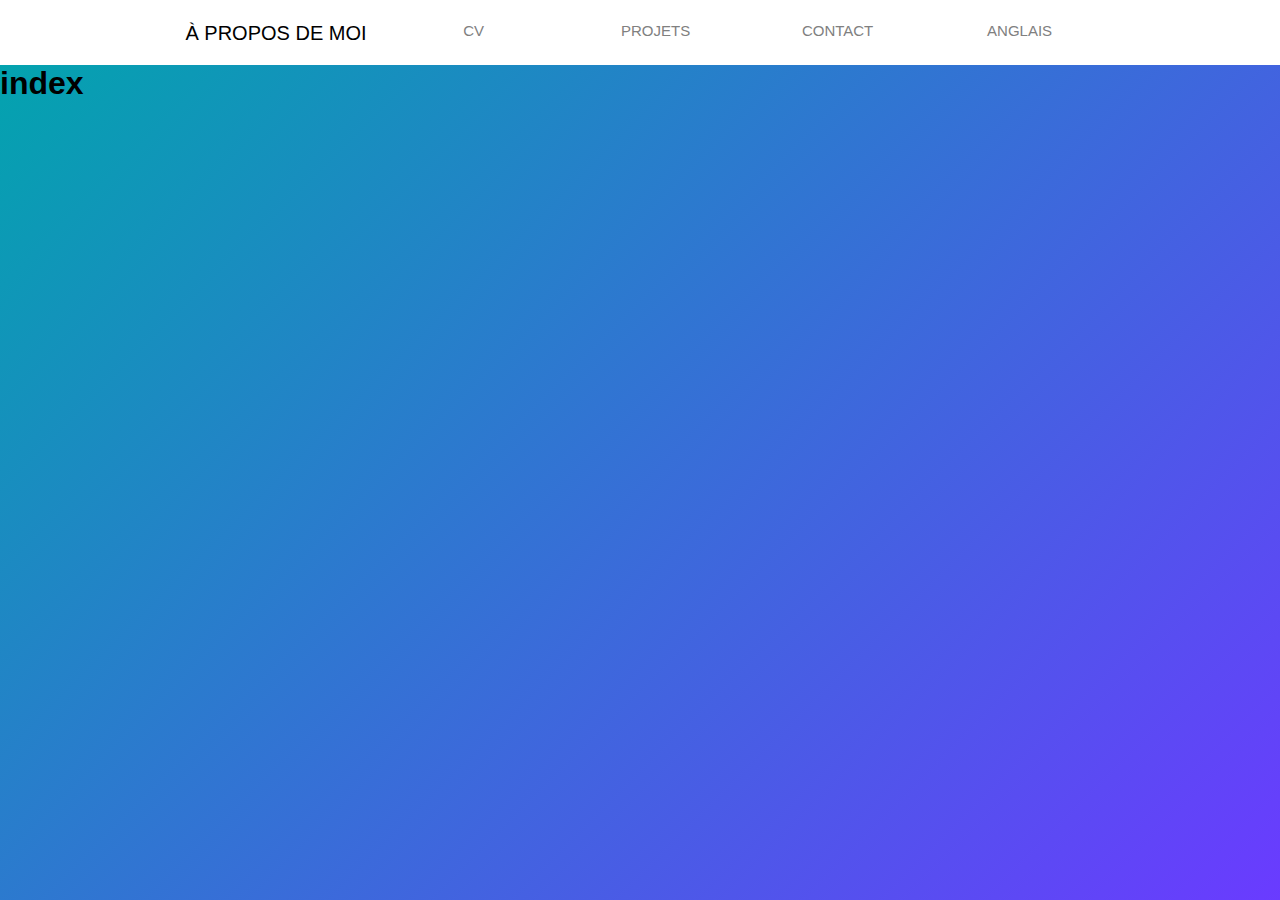
==== index.html @ 259256ec "background+base" ====
<!DOCTYPE html>
<html class="no-js" lang="en">
<head>

    <!--- basic page needs
    ================================================== -->
    <meta charset="utf-8">
    <title>FESSELIER Wilhem</title>
    <meta name="description" content="">
    <meta name="author" content="Wilhem FESSELIER">

    <!-- mobile specific metas
    ================================================== -->
    <meta name="viewport" content="width=device-width, initial-scale=1, maximum-scale=1">

    <!-- CSS
    ================================================== -->
    <link rel="stylesheet" href="css/main.css">

</head>

<body>

    <header>
        <nav>
            <ul class="menu">
                <li>
                <a href="index.html" class="actif">à propos de moi</a>
                </li>
                <li>
                <a href="cv.html">cv</a>
                </li>
                <li>
                <a href="projets.html">projets</a>
                </li>
                <li>
                <a href="contact.html">contact</a>
                </li>
                <li>
                <a href="#">anglais</a>
                </li>
            </ul>
        </nav>
    </header>

    <h1>index</h1>

    <!-- featured 
    ================================================== -->

    <section>
        
    </section>

    <!-- s-content
    ================================================== -->
    <section>

    </section> <!-- end s-featured -->

</body>

</html>
---- css/main.css ----
nav{
    text-align: center;
}

.menu{
    display: flex;
    padding:0;
    background-color: rgb(255, 255, 255);
    justify-content: center;
    height: 65px;
}

.menu li{
    list-style-type: none;
}

.menu a {
    display:block;
    min-width: 150px;
    
    text-transform: uppercase;
    margin: 1rem;
    padding: 0.4rem 0;
    text-align: center;
    background-color: rgb(255, 255, 255);
    color: rgb(128, 128, 128);
    text-decoration: none;
    border: none;
    font-size: 15px;

    transition: all 0.5s ;
}

/* rgb(106,59,255), rgb(61,150,215) */

.menu a.actif {    
    background-color: rgb(255, 255, 255) ; 
    color: #000000 ;
    font-size: 20px;
}

.menu a:hover {
    background-color: rgb(255, 255, 255);
    color: #444444;
    font-size: 20px;
}

*{
    margin: 0;
    padding: 0;
    list-style-type: none;
    box-sizing: border-box;
}

body{
    font-family: 'Helvetica Neue', sans-serif;
    background: rgb(61,150,215);
    width: 100%;
    height: 100vh;
    background: linear-gradient(-45deg, rgb(106,59,255), rgb(0, 166, 172));
}
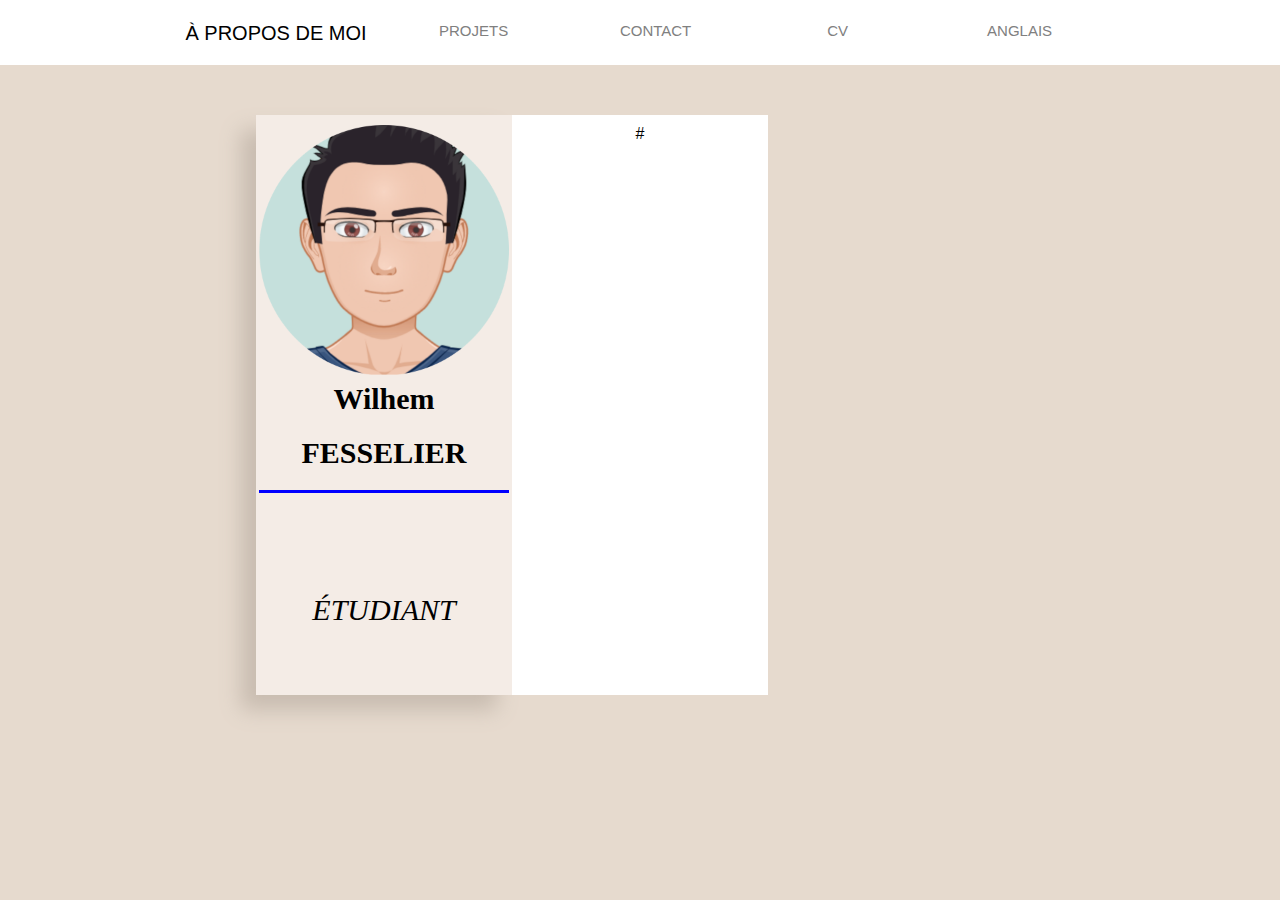
==== commit 59f7df63: "first page half finished" ====
--- a/index.html
+++ b/index.html
@@ -28,13 +28,14 @@
                 <a href="index.html" class="actif">à propos de moi</a>
                 </li>
                 <li>
-                <a href="cv.html">cv</a>
-                </li>
-                <li>
                 <a href="projets.html">projets</a>
                 </li>
                 <li>
                 <a href="contact.html">contact</a>
+                </li>
+                <li>
+                <a href="other/CV_Wilhem_Fesselier.pdf" 
+                download="CV_Wilhem_Fesselier.pdf">cv</a>
                 </li>
                 <li>
                 <a href="#">anglais</a>
@@ -43,7 +44,23 @@
         </nav>
     </header>
 
-    <h1>index</h1>
+    <div class="conteneur">
+        <div class="boite boiteGauche">
+            <div>
+                <img src="other/avatar2.png" width="250px" height="250px">
+                <p class="text">Wilhem</p>
+                <p class="text">FESSELIER</p>
+                <p class="sep"></p>
+                <p class="etu">étudiant</p>
+            </div>
+            
+        </div>
+        <div class="boite boiteDroite">
+            <p>
+                #
+            </p>
+        </div>
+    </div>
 
     <!-- featured 
     ================================================== -->
--- a/css/main.css
+++ b/css/main.css
@@ -54,8 +54,60 @@
 
 body{
     font-family: 'Helvetica Neue', sans-serif;
-    background: rgb(61,150,215);
     width: 100%;
     height: 100vh;
-    background: linear-gradient(-45deg, rgb(106,59,255), rgb(0, 166, 172));
+    background: rgb(230,218,206);
+}
+
+.conteneur {
+    width: 60%;
+    height: 70%;
+    margin: 0;
+    padding-top: 50px;
+    padding-left: 20%;
+}
+
+.boite {
+    width: 50%;
+    height: 100%;
+    margin: 0;
+    display: flex;
+    justify-content: center;
+    font-family: 'Helvetica Neue', sans-serif;
+}
+
+.boiteGauche {
+    float: left;
+    background-color: rgb(244,236,230);
+    box-shadow: -15px 15px 20px rgb(200,188,176);
+    font-size: 30px;
+    text-align: center;
+    padding-top: 10px;
+}
+
+.boiteDroite {
+    float: right;
+    background-color: white;
+    color: black;
+    padding-top: 10px;
+}
+
+.text{
+    font-size: 30px;
+    font-weight: bold;
+    font-family: 'Times New Roman', Times, serif;
+    padding-bottom: 20px;
+}
+
+.sep{
+    width: 100%;
+    height: 3px;
+    background: blue;
+}
+
+.etu{
+    padding-top: 40%;
+    text-transform: uppercase;
+    font-family: 'Times New Roman', Times, serif;
+    font-style: italic;
 }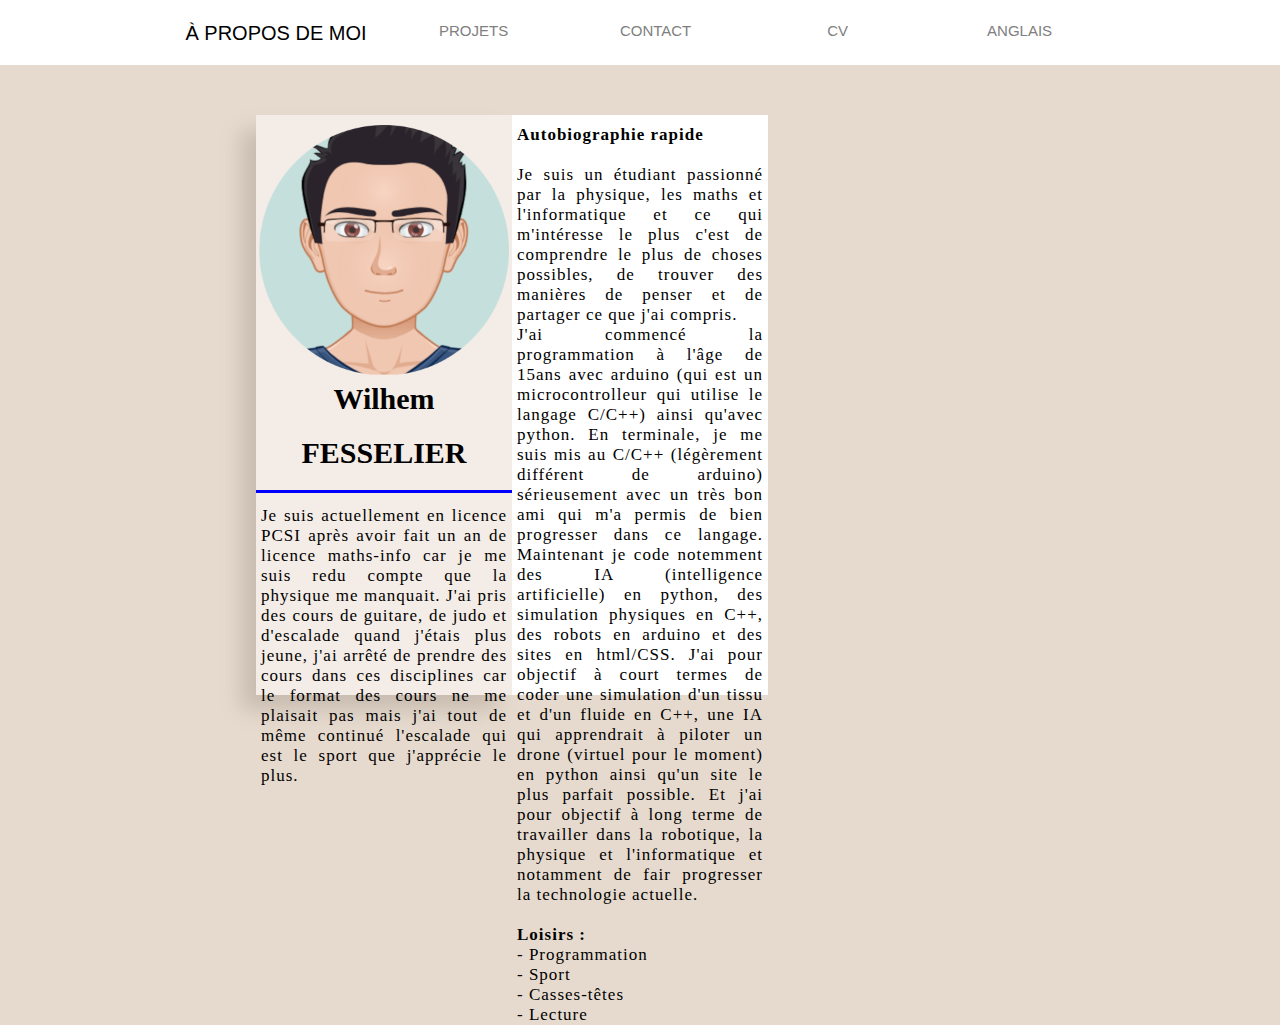
==== commit a90cdecf: "almost there" ====
--- a/index.html
+++ b/index.html
@@ -51,30 +51,35 @@
                 <p class="text">Wilhem</p>
                 <p class="text">FESSELIER</p>
                 <p class="sep"></p>
-                <p class="etu">étudiant</p>
+                <p class="resume">
+                    Je suis actuellement en licence PCSI après avoir fait un an de licence maths-info car je me suis redu compte que la physique me manquait.
+J'ai pris des cours de guitare, de judo et d'escalade quand j'étais plus jeune, j'ai arrêté de prendre des cours dans ces disciplines car le format des cours ne me plaisait pas
+mais j'ai tout de même continué l'escalade qui est le sport que j'apprécie le plus.
+                </p>
             </div>
             
         </div>
         <div class="boite boiteDroite">
             <p>
-                #
+                <b>Autobiographie rapide</b> <br> <br>
+                Je suis un étudiant passionné par la physique, les maths et l'informatique et ce qui m'intéresse le plus c'est de comprendre le plus de choses possibles, de trouver des manières de penser et de partager ce que j'ai compris. <br>
+J'ai commencé la programmation à l'âge de 15ans avec arduino (qui est un microcontrolleur qui utilise le langage C/C++)
+ainsi qu'avec python.
+En terminale, je me suis mis au C/C++ (légèrement différent de arduino) sérieusement avec un très bon ami qui m'a permis de bien progresser dans ce langage.
+Maintenant je code notemment des IA (intelligence artificielle) en python, des simulation physiques en C++, des robots en arduino et des sites en html/CSS.
+J'ai pour objectif à court termes de coder une simulation d'un tissu et d'un fluide en C++, une IA qui apprendrait à piloter un drone (virtuel pour le moment) en python ainsi qu'un site le plus parfait possible.
+Et j'ai pour objectif à long terme de travailler dans la robotique, la physique et l'informatique et notamment de fair progresser la technologie actuelle.
+<br>
+<br>
+<b>Loisirs : </b> <br>
+- Programmation <br>
+- Sport <br>
+- Casses-têtes <br>
+- Lecture
             </p>
         </div>
     </div>
 
-    <!-- featured 
-    ================================================== -->
-
-    <section>
-        
-    </section>
-
-    <!-- s-content
-    ================================================== -->
-    <section>
-
-    </section> <!-- end s-featured -->
-
 </body>
 
 </html>--- a/css/main.css
+++ b/css/main.css
@@ -90,6 +90,12 @@
     background-color: white;
     color: black;
     padding-top: 10px;
+    letter-spacing: 1px;
+    font-size: 17px;
+    font-family: 'Times New Roman', Times, serif;
+    text-align: justify;
+    padding-left: 5px;
+    padding-right: 5px;
 }
 
 .text{
@@ -105,9 +111,13 @@
     background: blue;
 }
 
-.etu{
-    padding-top: 40%;
-    text-transform: uppercase;
+
+.resume{
+    padding-top: 5%;
+    text-align: justify;
+    font-size: 17px;
+    letter-spacing: 1px;
     font-family: 'Times New Roman', Times, serif;
-    font-style: italic;
+    padding-left: 5px;
+    padding-right: 5px;
 }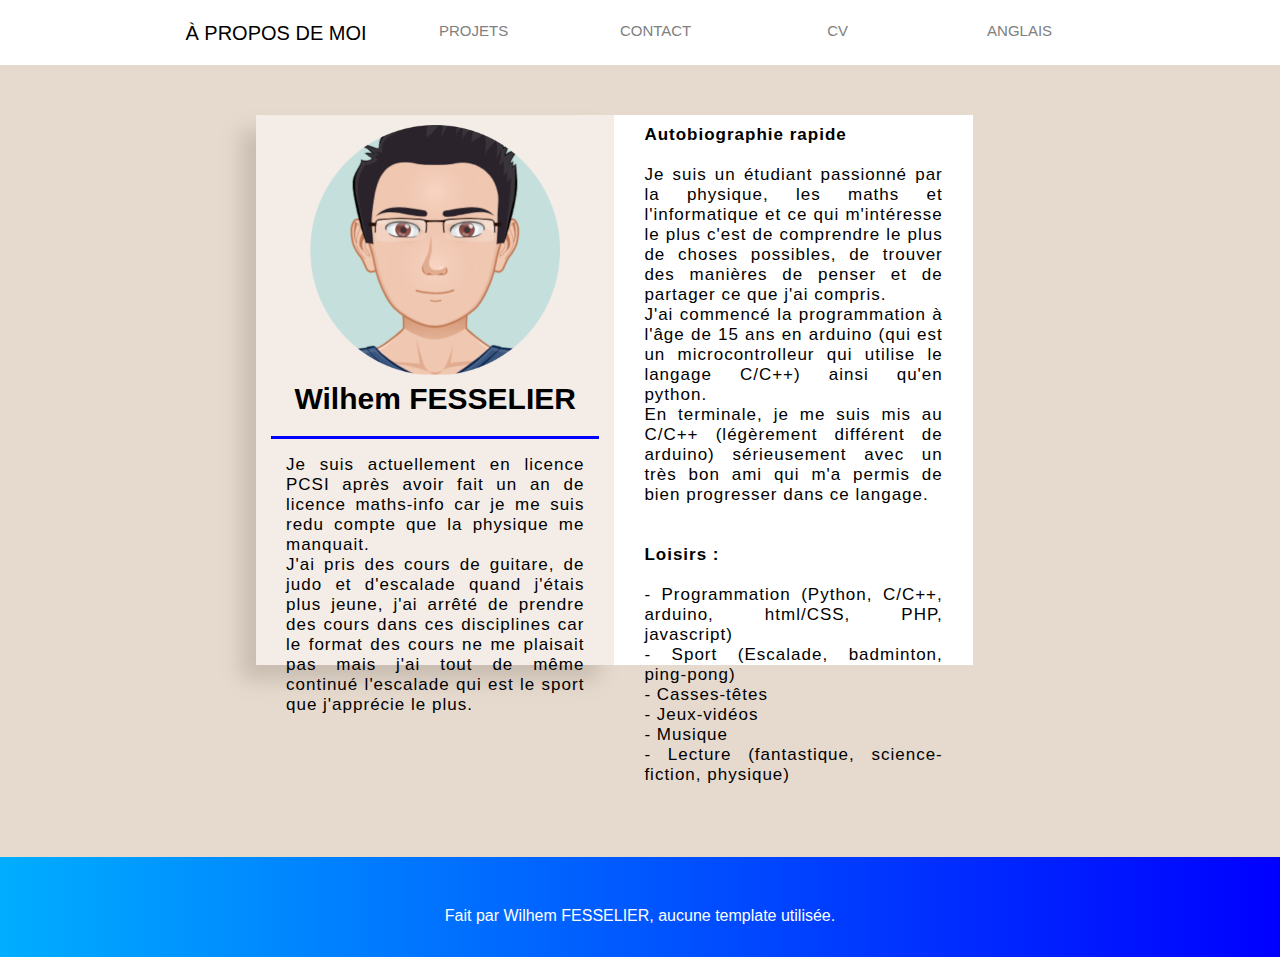
==== commit 453dda2a: "projets" ====
--- a/index.html
+++ b/index.html
@@ -38,7 +38,7 @@
                 download="CV_Wilhem_Fesselier.pdf">cv</a>
                 </li>
                 <li>
-                <a href="#">anglais</a>
+                <a href="indexAnglais.html">anglais</a>
                 </li>
             </ul>
         </nav>
@@ -48,36 +48,42 @@
         <div class="boite boiteGauche">
             <div>
                 <img src="other/avatar2.png" width="250px" height="250px">
-                <p class="text">Wilhem</p>
-                <p class="text">FESSELIER</p>
+                <p class="text">Wilhem FESSELIER</p>
                 <p class="sep"></p>
                 <p class="resume">
-                    Je suis actuellement en licence PCSI après avoir fait un an de licence maths-info car je me suis redu compte que la physique me manquait.
-J'ai pris des cours de guitare, de judo et d'escalade quand j'étais plus jeune, j'ai arrêté de prendre des cours dans ces disciplines car le format des cours ne me plaisait pas
-mais j'ai tout de même continué l'escalade qui est le sport que j'apprécie le plus.
+                    Je suis actuellement en licence PCSI après avoir fait un an de licence maths-info car je me suis redu compte que la physique me manquait. <br>
+                    J'ai pris des cours de guitare, de judo et d'escalade quand j'étais plus jeune, j'ai arrêté de prendre des cours dans ces disciplines car le format des cours ne me plaisait pas
+                    mais j'ai tout de même continué l'escalade qui est le sport que j'apprécie le plus.
                 </p>
             </div>
             
         </div>
-        <div class="boite boiteDroite">
+        <div class="boite boiteMiddle">
             <p>
                 <b>Autobiographie rapide</b> <br> <br>
                 Je suis un étudiant passionné par la physique, les maths et l'informatique et ce qui m'intéresse le plus c'est de comprendre le plus de choses possibles, de trouver des manières de penser et de partager ce que j'ai compris. <br>
-J'ai commencé la programmation à l'âge de 15ans avec arduino (qui est un microcontrolleur qui utilise le langage C/C++)
-ainsi qu'avec python.
-En terminale, je me suis mis au C/C++ (légèrement différent de arduino) sérieusement avec un très bon ami qui m'a permis de bien progresser dans ce langage.
-Maintenant je code notemment des IA (intelligence artificielle) en python, des simulation physiques en C++, des robots en arduino et des sites en html/CSS.
-J'ai pour objectif à court termes de coder une simulation d'un tissu et d'un fluide en C++, une IA qui apprendrait à piloter un drone (virtuel pour le moment) en python ainsi qu'un site le plus parfait possible.
-Et j'ai pour objectif à long terme de travailler dans la robotique, la physique et l'informatique et notamment de fair progresser la technologie actuelle.
-<br>
-<br>
-<b>Loisirs : </b> <br>
-- Programmation <br>
-- Sport <br>
-- Casses-têtes <br>
-- Lecture
+                J'ai commencé la programmation à l'âge de 15 ans en arduino (qui est un microcontrolleur qui utilise le langage C/C++)
+                ainsi qu'en python. <br>
+                En terminale, je me suis mis au C/C++ (légèrement différent de arduino) sérieusement avec un très bon ami qui m'a permis de bien progresser dans ce langage.
+                <br>
+                <br>
+                <br>
+                <b>Loisirs : </b> <br>
+                <br>
+                - Programmation (Python, C/C++, arduino, html/CSS, PHP, javascript)<br>
+                - Sport (Escalade, badminton, ping-pong)<br>
+                - Casses-têtes <br>
+                - Jeux-vidéos <br>
+                - Musique <br>
+                - Lecture (fantastique, science-fiction, physique)
             </p>
         </div>
+    </div>
+
+    <div class="footer">
+        <p>
+            Fait par Wilhem FESSELIER, aucune template utilisée.
+        </p>
     </div>
 
 </body>
--- a/css/main.css
+++ b/css/main.css
@@ -60,15 +60,15 @@
 }
 
 .conteneur {
-    width: 60%;
-    height: 70%;
+    width: 90%;
+    height: 600px;
     margin: 0;
     padding-top: 50px;
     padding-left: 20%;
 }
 
 .boite {
-    width: 50%;
+    width: 40%;
     height: 100%;
     margin: 0;
     display: flex;
@@ -83,32 +83,34 @@
     font-size: 30px;
     text-align: center;
     padding-top: 10px;
+    padding-left: 15px;
+    padding-right: 15px;
 }
 
-.boiteDroite {
-    float: right;
+.boiteMiddle {
+    float: left;
     background-color: white;
     color: black;
     padding-top: 10px;
     letter-spacing: 1px;
     font-size: 17px;
-    font-family: 'Times New Roman', Times, serif;
+    font-family: Arial, Helvetica, sans-serif;
     text-align: justify;
-    padding-left: 5px;
-    padding-right: 5px;
+    padding-left: 30px;
+    padding-right: 30px;
 }
 
 .text{
     font-size: 30px;
     font-weight: bold;
-    font-family: 'Times New Roman', Times, serif;
-    padding-bottom: 20px;
+    font-family: Arial, Helvetica, sans-serif;
 }
 
 .sep{
     width: 100%;
     height: 3px;
     background: blue;
+    margin-top: 20px;
 }
 
 
@@ -117,7 +119,21 @@
     text-align: justify;
     font-size: 17px;
     letter-spacing: 1px;
-    font-family: 'Times New Roman', Times, serif;
-    padding-left: 5px;
-    padding-right: 5px;
+    font-family: Arial, Helvetica, sans-serif;
+    padding-left: 15px;
+    padding-right: 15px;
+}
+
+.footer{
+    margin-top: 15%;
+    width: 100%;
+    height: 100px;
+    background: linear-gradient(90deg, rgb(0, 174, 255), blue);
+    color: white;
+    text-align: center;
+}
+
+.footer p{
+    padding-top: 50px;
+    font-family: Arial, Helvetica, sans-serif;
 }